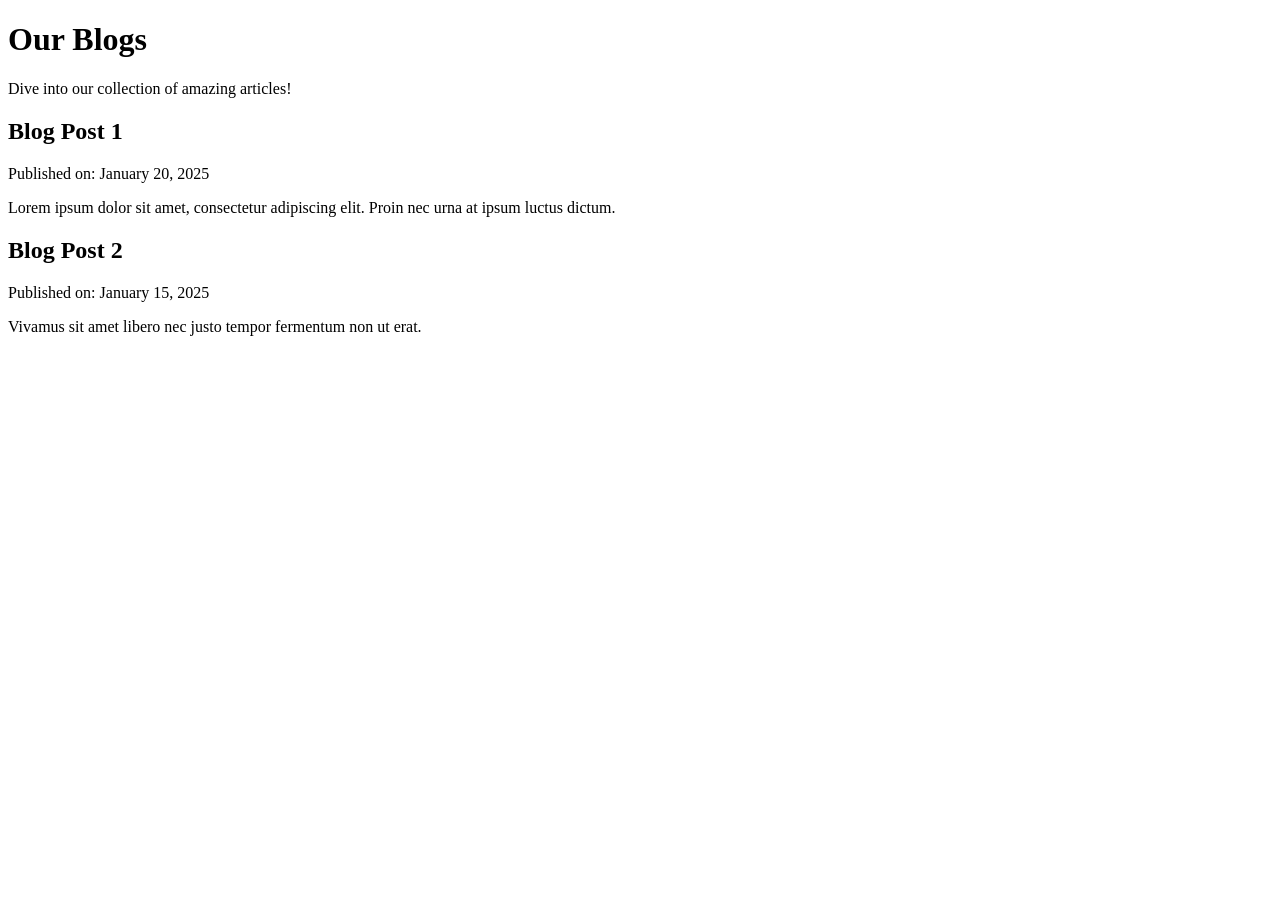
==== src/blogs.html @ 4c606c9d "add blogs html & css file" ====
<!DOCTYPE html>
<html lang="en">
<head>
  <meta charset="UTF-8">
  <meta name="viewport" content="width=device-width, initial-scale=1.0">
  <title>Blogs</title>
  <link rel="stylesheet" href="blogs.css">
</head>
<body>
  <header>
    <h1>Our Blogs</h1>
    <p>Dive into our collection of amazing articles!</p>
  </header>
  <section>
    <article>
      <h2>Blog Post 1</h2>
      <p>Published on: January 20, 2025</p>
      <p>Lorem ipsum dolor sit amet, consectetur adipiscing elit. Proin nec urna at ipsum luctus dictum.</p>
    </article>
    <article>
      <h2>Blog Post 2</h2>
      <p>Published on: January 15, 2025</p>
      <p>Vivamus sit amet libero nec justo tempor fermentum non ut erat.</p>
    </article>
  </section>
</body>
</html>
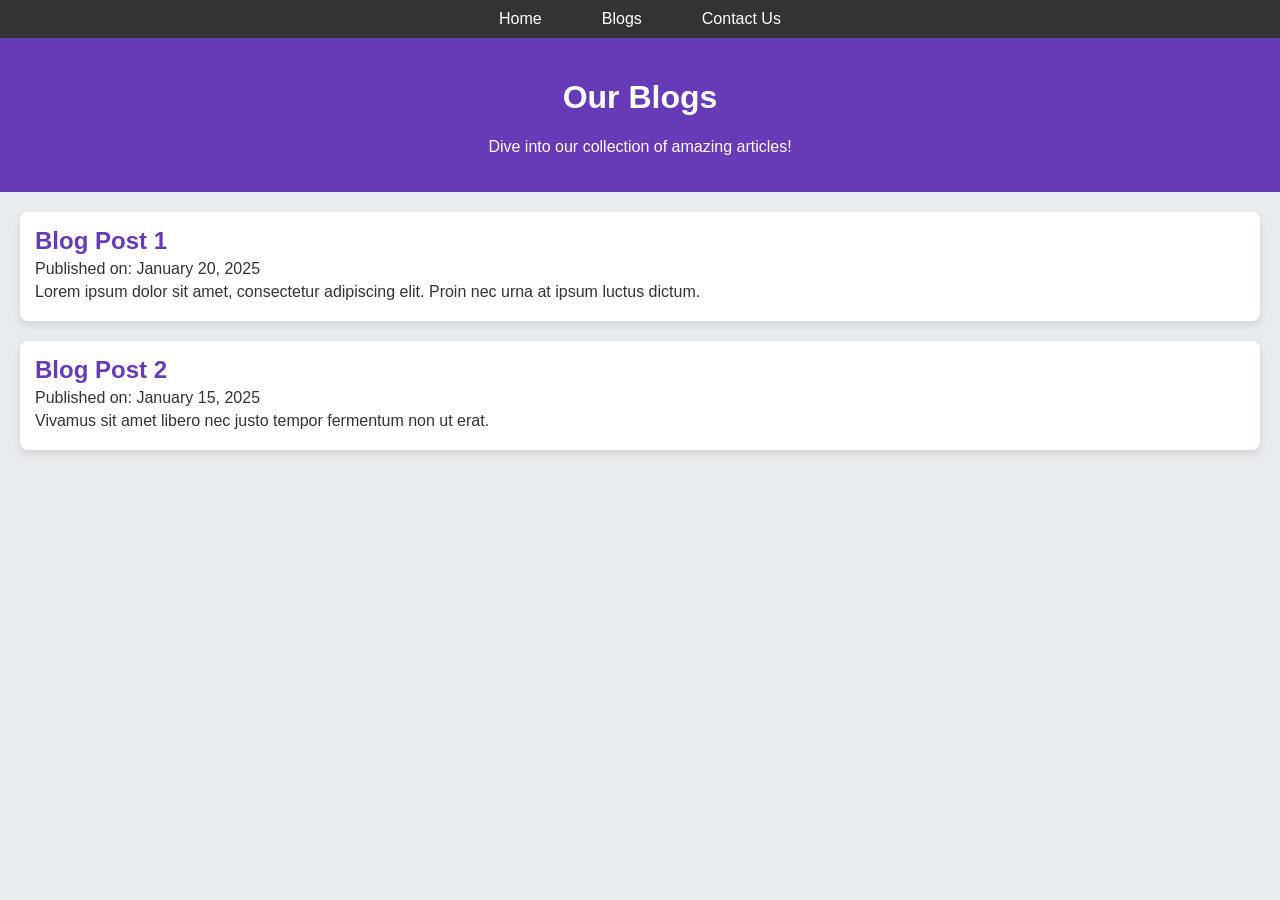
==== commit c60c41fe: "add nav bar in all pages" ====
--- a/src/blogs.html
+++ b/src/blogs.html
@@ -4,9 +4,16 @@
   <meta charset="UTF-8">
   <meta name="viewport" content="width=device-width, initial-scale=1.0">
   <title>Blogs</title>
-  <link rel="stylesheet" href="blogs.css">
+  <link rel="stylesheet" href="/styles/blogs.css">
 </head>
 <body>
+    <nav>
+        <ul>
+          <li><a href="/src/index.html">Home</a></li>
+          <li><a href="/src/blogs.html">Blogs</a></li>
+          <li><a href="/src/contact.html">Contact Us</a></li>
+        </ul>
+      </nav>      
   <header>
     <h1>Our Blogs</h1>
     <p>Dive into our collection of amazing articles!</p>
--- a/styles/blogs.css
+++ b/styles/blogs.css
@@ -0,0 +1,66 @@
+body {
+    font-family: Arial, sans-serif;
+    margin: 0;
+    padding: 0;
+    background-color: #e9ecef;
+    color: #333;
+  }
+  
+  header {
+    text-align: center;
+    background-color: #673AB7;
+    color: white;
+    padding: 20px;
+  }
+  
+  section {
+    padding: 20px;
+  }
+  
+  article {
+    background: white;
+    margin-bottom: 20px;
+    padding: 15px;
+    border-radius: 8px;
+    box-shadow: 0 4px 8px rgba(0, 0, 0, 0.1);
+  }
+  
+  article h2 {
+    margin: 0;
+    color: #673AB7;
+  }
+  
+  article p {
+    margin: 5px 0;
+  }
+  nav {
+    background-color: #333;
+    padding: 10px 0;
+    box-shadow: 0 4px 6px rgba(0, 0, 0, 0.1);
+  }
+  
+  nav ul {
+    list-style: none;
+    display: flex;
+    justify-content: center;
+    margin: 0;
+    padding: 0;
+  }
+  
+  nav ul li {
+    margin: 0 15px;
+  }
+  
+  nav ul li a {
+    text-decoration: none;
+    color: white;
+    font-size: 16px;
+    padding: 10px 15px;
+    border-radius: 4px;
+    transition: background-color 0.3s ease;
+  }
+  
+  nav ul li a:hover {
+    background-color: #673AB7;
+  }
+  
